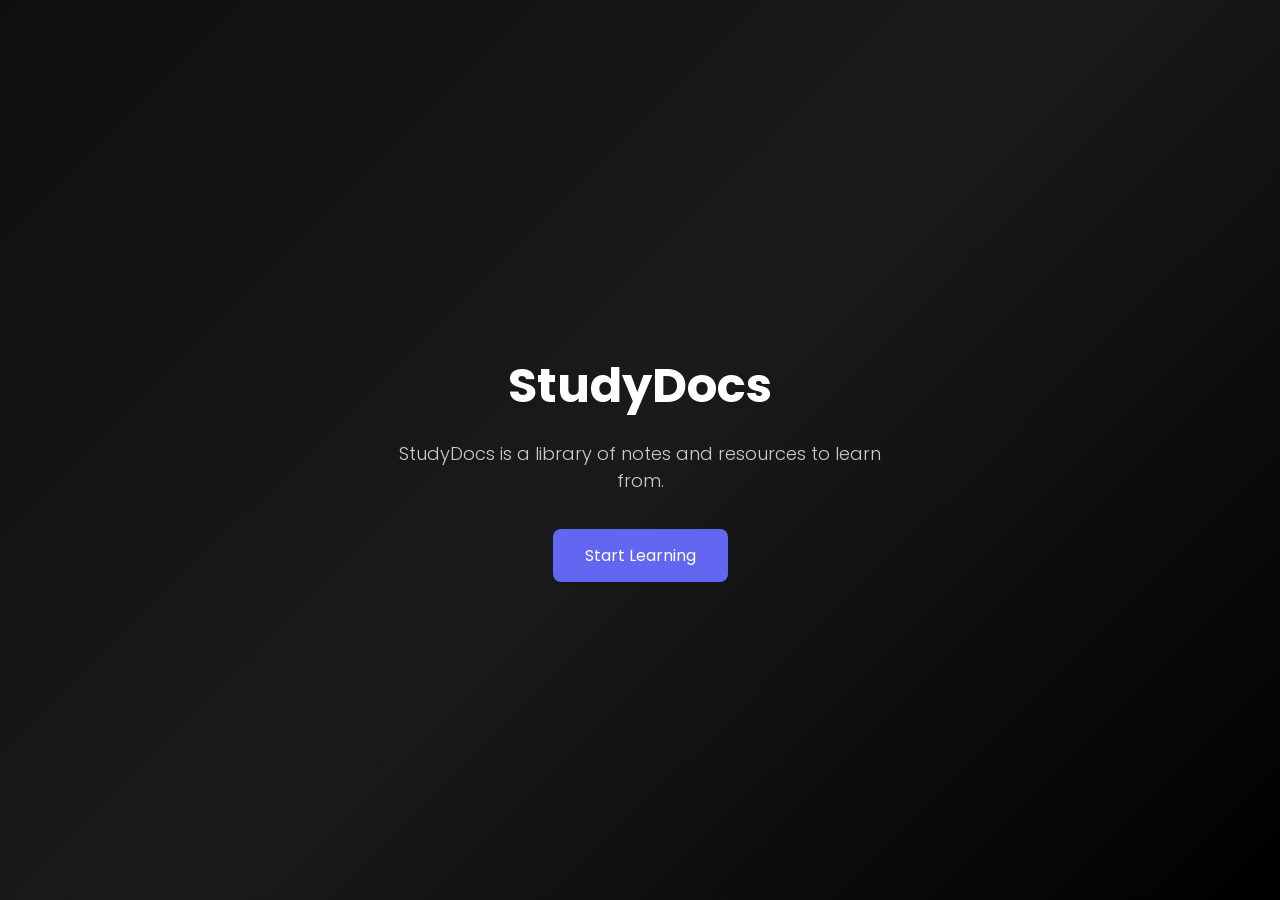
==== index.html @ 717870b4 "Add files via upload" ====
<!DOCTYPE html>
<html>

<head>
    <title>StudyDocs</title>

    <!-- Google Font -->
    <link href="https://fonts.googleapis.com/css2?family=Poppins:wght@300;500;700&display=swap" rel="stylesheet">

    <style>
        body {
            margin: 0;
            font-family: 'Poppins', sans-serif;
            height: 100vh;

            /* clean dark gradient */
            background: linear-gradient(135deg, #0f0f0f, #1a1a1a, #000);

            display: flex;
            justify-content: center;
            align-items: center;
            text-align: center;
            color: white;
        }

        .container {
            max-width: 500px;
            padding: 20px;
        }

        h1 {
            font-size: 48px;
            margin-bottom: 15px;
        }

        p {
            font-size: 18px;
            font-weight: 300;
            color: #ccc;
            margin-bottom: 35px;
        }

        button {
            font-family: 'Poppins', sans-serif;
            padding: 14px 32px;
            font-size: 16px;
            border: none;
            border-radius: 8px;
            background-color: #6366f1;
            color: white;
            cursor: pointer;
            transition: 0.2s;
        }

        button:hover {
            background-color: #4f46e5;
            transform: translateY(-2px);
        }
    </style>
</head>

<body>

    <div class="container">
        <h1>StudyDocs</h1>
        <p>StudyDocs is a library of notes and resources to learn from.</p>
        <button onclick="window.location.href='subjects.html'">Start Learning</button>
    </div>

</body>

</html>
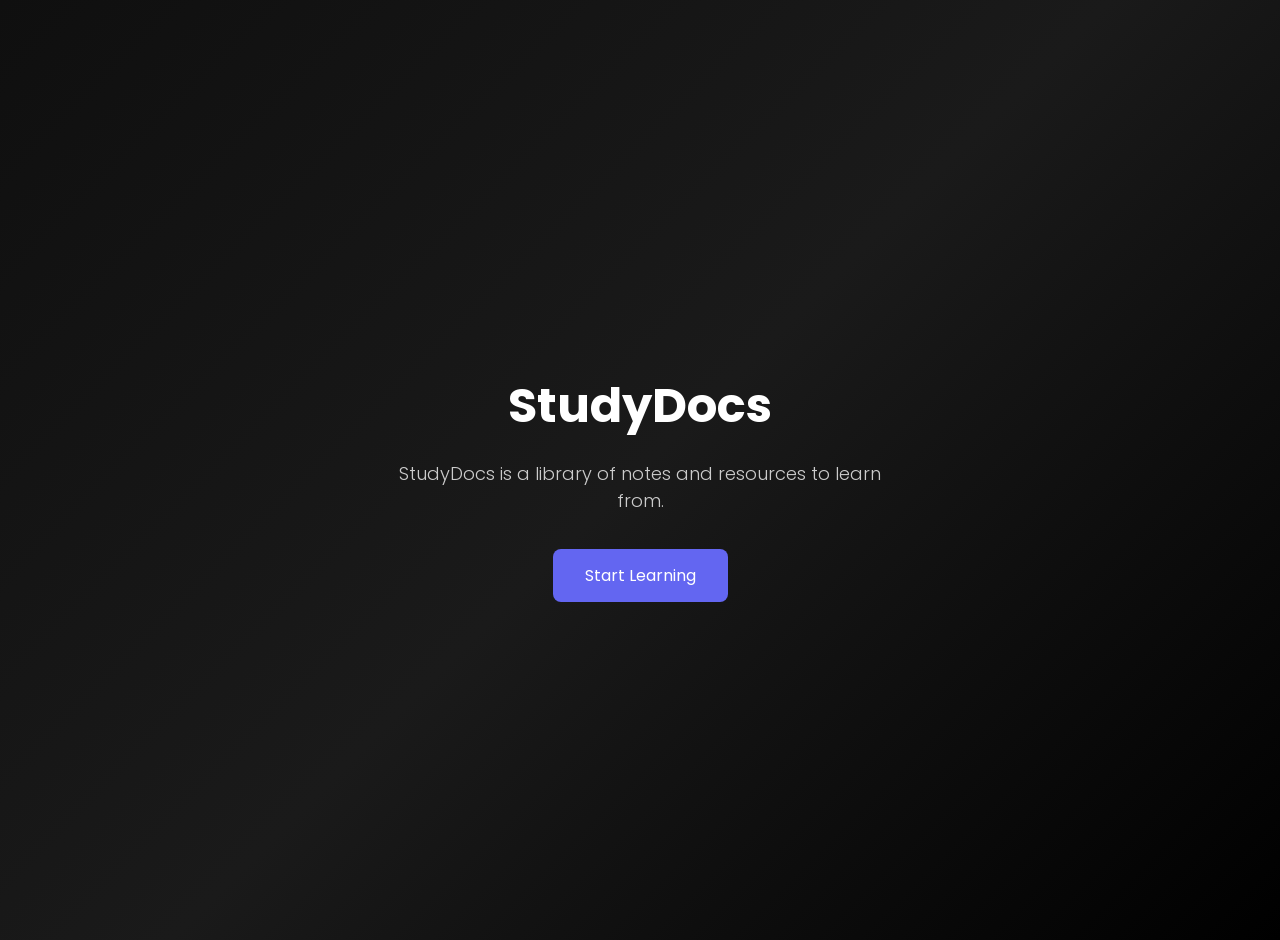
==== commit ef8e01e4: "added mobile support" ====
--- a/index.html
+++ b/index.html
@@ -3,6 +3,8 @@
 
 <head>
     <title>StudyDocs</title>
+
+    <meta name="viewport" content="width=device-width, initial-scale=1.0">
 
     <!-- Google Font -->
     <link href="https://fonts.googleapis.com/css2?family=Poppins:wght@300;500;700&display=swap" rel="stylesheet">
@@ -11,7 +13,7 @@
         body {
             margin: 0;
             font-family: 'Poppins', sans-serif;
-            height: 100vh;
+            min-height: 100vh;
 
             /* clean dark gradient */
             background: linear-gradient(135deg, #0f0f0f, #1a1a1a, #000);
@@ -21,15 +23,16 @@
             align-items: center;
             text-align: center;
             color: white;
+            padding: 20px;
         }
 
         .container {
             max-width: 500px;
-            padding: 20px;
+            width: 100%;
         }
 
         h1 {
-            font-size: 48px;
+            font-size: clamp(2.5rem, 10vw, 3rem);
             margin-bottom: 15px;
         }
 
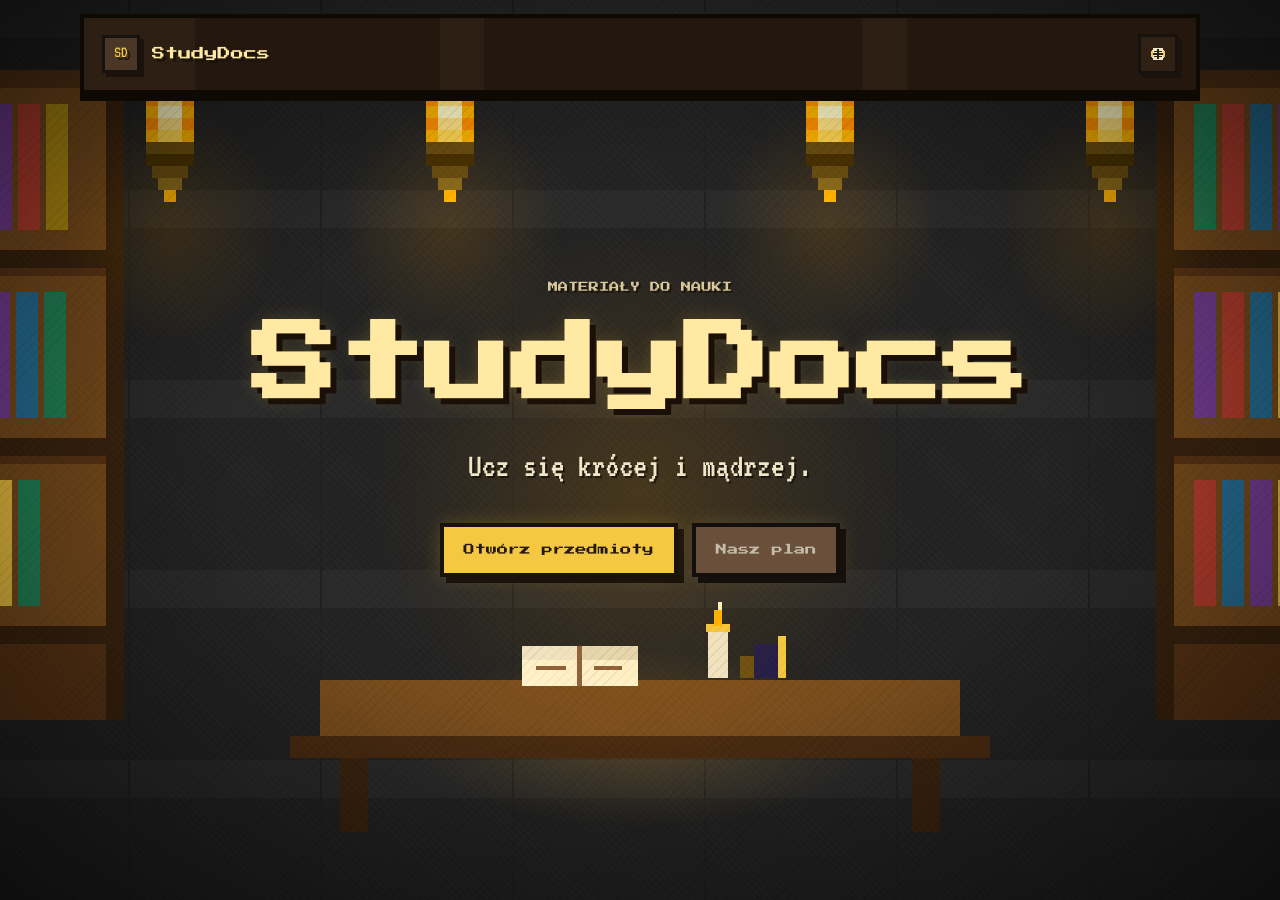
==== commit fdf6c01c: "v1 beta" ====
--- a/index.html
+++ b/index.html
@@ -1,75 +1,294 @@
 <!DOCTYPE html>
-<html>
+<html lang="pl">
 
 <head>
+    <meta charset="UTF-8">
+    <meta name="viewport" content="width=device-width, initial-scale=1.0">
     <title>StudyDocs</title>
-
-    <meta name="viewport" content="width=device-width, initial-scale=1.0">
-
-    <!-- Google Font -->
-    <link href="https://fonts.googleapis.com/css2?family=Poppins:wght@300;500;700&display=swap" rel="stylesheet">
-
-    <style>
-        body {
-            margin: 0;
-            font-family: 'Poppins', sans-serif;
-            min-height: 100vh;
-
-            /* clean dark gradient */
-            background: linear-gradient(135deg, #0f0f0f, #1a1a1a, #000);
-
-            display: flex;
-            justify-content: center;
-            align-items: center;
-            text-align: center;
-            color: white;
-            padding: 20px;
+    <link rel="stylesheet" href="styles.css">
+</head>
+
+<body class="home-page">
+    <svg class="library-scene" viewBox="0 0 1600 900" preserveAspectRatio="xMidYMid slice" aria-hidden="true">
+        <defs>
+            <radialGradient id="lanternGlow" cx="50%" cy="50%" r="50%">
+                <stop offset="0%" stop-color="rgba(255,160,0,0.15)" />
+                <stop offset="100%" stop-color="rgba(255,160,0,0)" />
+            </radialGradient>
+            <radialGradient id="candleGlow" cx="50%" cy="50%" r="50%">
+                <stop offset="0%" stop-color="rgba(255,180,50,0.2)" />
+                <stop offset="100%" stop-color="rgba(255,180,50,0)" />
+            </radialGradient>
+        </defs>
+
+        <rect width="1600" height="900" fill="#2d2d2d" />
+        <rect width="1600" height="900" fill="rgba(0,0,0,0.22)" />
+        <g opacity="0.32">
+            <rect x="0" y="0" width="1600" height="38" fill="#3a3a3a" />
+            <rect x="0" y="190" width="1600" height="38" fill="#3a3a3a" />
+            <rect x="0" y="380" width="1600" height="38" fill="#3a3a3a" />
+            <rect x="0" y="570" width="1600" height="38" fill="#3a3a3a" />
+            <rect x="0" y="760" width="1600" height="38" fill="#3a3a3a" />
+            <rect x="96" y="0" width="2" height="900" fill="#1f1f1f" />
+            <rect x="288" y="0" width="2" height="900" fill="#1f1f1f" />
+            <rect x="480" y="0" width="2" height="900" fill="#1f1f1f" />
+            <rect x="672" y="0" width="2" height="900" fill="#1f1f1f" />
+            <rect x="864" y="0" width="2" height="900" fill="#1f1f1f" />
+            <rect x="1056" y="0" width="2" height="900" fill="#1f1f1f" />
+            <rect x="1248" y="0" width="2" height="900" fill="#1f1f1f" />
+            <rect x="1440" y="0" width="2" height="900" fill="#1f1f1f" />
+        </g>
+
+        <g class="scene-shelf left-shelf">
+            <rect x="0" y="70" width="284" height="650" fill="#5c3515" />
+            <rect x="16" y="88" width="252" height="170" fill="#7a4d1d" />
+            <rect x="16" y="276" width="252" height="170" fill="#7a4d1d" />
+            <rect x="16" y="464" width="252" height="170" fill="#7a4d1d" />
+            <rect x="0" y="250" width="284" height="18" fill="#3b230e" />
+            <rect x="0" y="438" width="284" height="18" fill="#3b230e" />
+            <rect x="0" y="626" width="284" height="18" fill="#3b230e" />
+            <rect x="0" y="70" width="18" height="650" fill="#3b230e" />
+            <rect x="266" y="70" width="18" height="650" fill="#3b230e" />
+            <rect x="38" y="104" width="22" height="126" fill="#bd3f2f" />
+            <rect x="66" y="104" width="22" height="126" fill="#27729a" />
+            <rect x="94" y="104" width="22" height="126" fill="#b99212" />
+            <rect x="122" y="104" width="22" height="126" fill="#23875a" />
+            <rect x="150" y="104" width="22" height="126" fill="#7a3f9a" />
+            <rect x="178" y="104" width="22" height="126" fill="#bd3f2f" />
+            <rect x="206" y="104" width="22" height="126" fill="#b99212" />
+            <rect x="36" y="292" width="22" height="126" fill="#27729a" />
+            <rect x="64" y="292" width="22" height="126" fill="#f5c842" />
+            <rect x="92" y="292" width="22" height="126" fill="#23875a" />
+            <rect x="120" y="292" width="22" height="126" fill="#bd3f2f" />
+            <rect x="148" y="292" width="22" height="126" fill="#7a3f9a" />
+            <rect x="176" y="292" width="22" height="126" fill="#27729a" />
+            <rect x="204" y="292" width="22" height="126" fill="#23875a" />
+            <rect x="38" y="480" width="22" height="126" fill="#bd3f2f" />
+            <rect x="66" y="480" width="22" height="126" fill="#23875a" />
+            <rect x="94" y="480" width="22" height="126" fill="#7a3f9a" />
+            <rect x="122" y="480" width="22" height="126" fill="#27729a" />
+            <rect x="150" y="480" width="22" height="126" fill="#f5c842" />
+            <rect x="178" y="480" width="22" height="126" fill="#23875a" />
+        </g>
+
+        <g class="scene-shelf right-shelf">
+            <rect x="1316" y="70" width="284" height="650" fill="#5c3515" />
+            <rect x="1332" y="88" width="252" height="170" fill="#7a4d1d" />
+            <rect x="1332" y="276" width="252" height="170" fill="#7a4d1d" />
+            <rect x="1332" y="464" width="252" height="170" fill="#7a4d1d" />
+            <rect x="1316" y="250" width="284" height="18" fill="#3b230e" />
+            <rect x="1316" y="438" width="284" height="18" fill="#3b230e" />
+            <rect x="1316" y="626" width="284" height="18" fill="#3b230e" />
+            <rect x="1316" y="70" width="18" height="650" fill="#3b230e" />
+            <rect x="1582" y="70" width="18" height="650" fill="#3b230e" />
+            <rect x="1354" y="104" width="22" height="126" fill="#23875a" />
+            <rect x="1382" y="104" width="22" height="126" fill="#bd3f2f" />
+            <rect x="1410" y="104" width="22" height="126" fill="#27729a" />
+            <rect x="1438" y="104" width="22" height="126" fill="#7a3f9a" />
+            <rect x="1466" y="104" width="22" height="126" fill="#b99212" />
+            <rect x="1494" y="104" width="22" height="126" fill="#23875a" />
+            <rect x="1522" y="104" width="22" height="126" fill="#27729a" />
+            <rect x="1354" y="292" width="22" height="126" fill="#7a3f9a" />
+            <rect x="1382" y="292" width="22" height="126" fill="#bd3f2f" />
+            <rect x="1410" y="292" width="22" height="126" fill="#27729a" />
+            <rect x="1438" y="292" width="22" height="126" fill="#f5c842" />
+            <rect x="1466" y="292" width="22" height="126" fill="#23875a" />
+            <rect x="1494" y="292" width="22" height="126" fill="#b99212" />
+            <rect x="1354" y="480" width="22" height="126" fill="#bd3f2f" />
+            <rect x="1382" y="480" width="22" height="126" fill="#27729a" />
+            <rect x="1410" y="480" width="22" height="126" fill="#7a3f9a" />
+            <rect x="1438" y="480" width="22" height="126" fill="#f5c842" />
+            <rect x="1466" y="480" width="22" height="126" fill="#23875a" />
+            <rect x="1494" y="480" width="22" height="126" fill="#bd3f2f" />
+        </g>
+
+        <ellipse cx="330" cy="225" rx="110" ry="120" fill="url(#lanternGlow)" />
+        <svg x="306" y="22" width="48" height="180" viewBox="0 0 8 30" xmlns="http://www.w3.org/2000/svg" shape-rendering="crispEdges">
+            <rect x="3" y="0"  width="2" height="2" fill="#8B6A1A"/>
+            <rect x="3" y="2"  width="2" height="2" fill="#8B6A1A"/>
+            <rect x="3" y="4"  width="2" height="2" fill="#6B4E10"/>
+            <rect x="0" y="6"  width="8" height="2" fill="#4A3200"/>
+            <rect x="0" y="8"  width="8" height="2" fill="#6B4E10"/>
+            <rect x="0" y="10" width="8" height="2" fill="#FFB300"/>
+            <rect x="2" y="10" width="4" height="2" fill="#FFD54F"/>
+            <rect x="0" y="12" width="8" height="2" fill="#FF8F00"/>
+            <rect x="2" y="12" width="4" height="2" fill="#FFE082"/>
+            <rect x="0" y="14" width="8" height="2" fill="#FFB300"/>
+            <rect x="2" y="14" width="4" height="2" fill="#FFF9C4"/>
+            <rect x="0" y="16" width="8" height="2" fill="#FF8F00"/>
+            <rect x="2" y="16" width="4" height="2" fill="#FFE082"/>
+            <rect x="0" y="18" width="8" height="2" fill="#FFB300"/>
+            <rect x="2" y="18" width="4" height="2" fill="#FFD54F"/>
+            <rect x="0" y="20" width="8" height="2" fill="#6B4E10"/>
+            <rect x="0" y="22" width="8" height="2" fill="#4A3200"/>
+            <rect x="1" y="24" width="6" height="2" fill="#6B4E10"/>
+            <rect x="2" y="26" width="4" height="2" fill="#8B6A1A"/>
+            <rect x="3" y="28" width="2" height="2" fill="#FFB300"/>
+        </svg>
+        <ellipse cx="610" cy="225" rx="110" ry="120" fill="url(#lanternGlow)" />
+        <svg x="586" y="22" width="48" height="180" viewBox="0 0 8 30" xmlns="http://www.w3.org/2000/svg" shape-rendering="crispEdges">
+            <rect x="3" y="0"  width="2" height="2" fill="#8B6A1A"/>
+            <rect x="3" y="2"  width="2" height="2" fill="#8B6A1A"/>
+            <rect x="3" y="4"  width="2" height="2" fill="#6B4E10"/>
+            <rect x="0" y="6"  width="8" height="2" fill="#4A3200"/>
+            <rect x="0" y="8"  width="8" height="2" fill="#6B4E10"/>
+            <rect x="0" y="10" width="8" height="2" fill="#FFB300"/>
+            <rect x="2" y="10" width="4" height="2" fill="#FFD54F"/>
+            <rect x="0" y="12" width="8" height="2" fill="#FF8F00"/>
+            <rect x="2" y="12" width="4" height="2" fill="#FFE082"/>
+            <rect x="0" y="14" width="8" height="2" fill="#FFB300"/>
+            <rect x="2" y="14" width="4" height="2" fill="#FFF9C4"/>
+            <rect x="0" y="16" width="8" height="2" fill="#FF8F00"/>
+            <rect x="2" y="16" width="4" height="2" fill="#FFE082"/>
+            <rect x="0" y="18" width="8" height="2" fill="#FFB300"/>
+            <rect x="2" y="18" width="4" height="2" fill="#FFD54F"/>
+            <rect x="0" y="20" width="8" height="2" fill="#6B4E10"/>
+            <rect x="0" y="22" width="8" height="2" fill="#4A3200"/>
+            <rect x="1" y="24" width="6" height="2" fill="#6B4E10"/>
+            <rect x="2" y="26" width="4" height="2" fill="#8B6A1A"/>
+            <rect x="3" y="28" width="2" height="2" fill="#FFB300"/>
+        </svg>
+        <ellipse cx="990" cy="225" rx="110" ry="120" fill="url(#lanternGlow)" />
+        <svg x="966" y="22" width="48" height="180" viewBox="0 0 8 30" xmlns="http://www.w3.org/2000/svg" shape-rendering="crispEdges">
+            <rect x="3" y="0"  width="2" height="2" fill="#8B6A1A"/>
+            <rect x="3" y="2"  width="2" height="2" fill="#8B6A1A"/>
+            <rect x="3" y="4"  width="2" height="2" fill="#6B4E10"/>
+            <rect x="0" y="6"  width="8" height="2" fill="#4A3200"/>
+            <rect x="0" y="8"  width="8" height="2" fill="#6B4E10"/>
+            <rect x="0" y="10" width="8" height="2" fill="#FFB300"/>
+            <rect x="2" y="10" width="4" height="2" fill="#FFD54F"/>
+            <rect x="0" y="12" width="8" height="2" fill="#FF8F00"/>
+            <rect x="2" y="12" width="4" height="2" fill="#FFE082"/>
+            <rect x="0" y="14" width="8" height="2" fill="#FFB300"/>
+            <rect x="2" y="14" width="4" height="2" fill="#FFF9C4"/>
+            <rect x="0" y="16" width="8" height="2" fill="#FF8F00"/>
+            <rect x="2" y="16" width="4" height="2" fill="#FFE082"/>
+            <rect x="0" y="18" width="8" height="2" fill="#FFB300"/>
+            <rect x="2" y="18" width="4" height="2" fill="#FFD54F"/>
+            <rect x="0" y="20" width="8" height="2" fill="#6B4E10"/>
+            <rect x="0" y="22" width="8" height="2" fill="#4A3200"/>
+            <rect x="1" y="24" width="6" height="2" fill="#6B4E10"/>
+            <rect x="2" y="26" width="4" height="2" fill="#8B6A1A"/>
+            <rect x="3" y="28" width="2" height="2" fill="#FFB300"/>
+        </svg>
+        <ellipse cx="1270" cy="225" rx="110" ry="120" fill="url(#lanternGlow)" />
+        <svg x="1246" y="22" width="48" height="180" viewBox="0 0 8 30" xmlns="http://www.w3.org/2000/svg" shape-rendering="crispEdges">
+            <rect x="3" y="0"  width="2" height="2" fill="#8B6A1A"/>
+            <rect x="3" y="2"  width="2" height="2" fill="#8B6A1A"/>
+            <rect x="3" y="4"  width="2" height="2" fill="#6B4E10"/>
+            <rect x="0" y="6"  width="8" height="2" fill="#4A3200"/>
+            <rect x="0" y="8"  width="8" height="2" fill="#6B4E10"/>
+            <rect x="0" y="10" width="8" height="2" fill="#FFB300"/>
+            <rect x="2" y="10" width="4" height="2" fill="#FFD54F"/>
+            <rect x="0" y="12" width="8" height="2" fill="#FF8F00"/>
+            <rect x="2" y="12" width="4" height="2" fill="#FFE082"/>
+            <rect x="0" y="14" width="8" height="2" fill="#FFB300"/>
+            <rect x="2" y="14" width="4" height="2" fill="#FFF9C4"/>
+            <rect x="0" y="16" width="8" height="2" fill="#FF8F00"/>
+            <rect x="2" y="16" width="4" height="2" fill="#FFE082"/>
+            <rect x="0" y="18" width="8" height="2" fill="#FFB300"/>
+            <rect x="2" y="18" width="4" height="2" fill="#FFD54F"/>
+            <rect x="0" y="20" width="8" height="2" fill="#6B4E10"/>
+            <rect x="0" y="22" width="8" height="2" fill="#4A3200"/>
+            <rect x="1" y="24" width="6" height="2" fill="#6B4E10"/>
+            <rect x="2" y="26" width="4" height="2" fill="#8B6A1A"/>
+            <rect x="3" y="28" width="2" height="2" fill="#FFB300"/>
+        </svg>
+
+        <g class="scene-desk">
+            <ellipse cx="800" cy="738" rx="230" ry="90" fill="url(#candleGlow)" />
+            <rect x="480" y="680" width="640" height="56" fill="#7a4d1d" />
+            <rect x="450" y="736" width="700" height="22" fill="#4a2b10" />
+            <rect x="500" y="758" width="28" height="74" fill="#3b230e" />
+            <rect x="1072" y="758" width="28" height="74" fill="#3b230e" />
+            <rect x="682" y="646" width="58" height="14" fill="#f0e6c8" />
+            <rect x="740" y="646" width="58" height="14" fill="#e5d9b7" />
+            <rect x="682" y="660" width="116" height="26" fill="#fff3cf" />
+            <rect x="737" y="646" width="5" height="40" fill="#8b5e3c" />
+            <rect x="696" y="666" width="30" height="4" fill="#8b5e3c" />
+            <rect x="754" y="666" width="28" height="4" fill="#8b5e3c" />
+            <rect x="868" y="630" width="20" height="48" fill="#f0e6c8" />
+            <rect x="866" y="624" width="24" height="8" fill="#f5c842" />
+            <rect x="874" y="610" width="8" height="16" fill="#ffb300" />
+            <rect x="878" y="602" width="4" height="8" fill="#fff9c4" />
+            <rect x="914" y="644" width="24" height="34" fill="#201b48" />
+            <rect x="938" y="636" width="8" height="42" fill="#f5c842" />
+            <rect x="900" y="656" width="14" height="22" fill="#6b4e10" />
+        </g>
+    </svg>
+
+    <header class="shell topbar">
+        <a class="brand" href="index.html" aria-label="StudyDocs">
+            <span class="brand-mark">SD</span>
+            <span>StudyDocs</span>
+        </a>
+
+        <button class="language-toggle" type="button" title="EN / PL" aria-label="Switch language">
+            <svg width="16" height="16" viewBox="0 0 16 16" aria-hidden="true">
+                <rect x="3" y="2" width="10" height="2" fill="#f0e6c8" />
+                <rect x="2" y="4" width="12" height="8" fill="#f0e6c8" />
+                <rect x="3" y="12" width="10" height="2" fill="#f0e6c8" />
+                <rect x="4" y="5" width="8" height="1" fill="#2a1f14" />
+                <rect x="4" y="10" width="8" height="1" fill="#2a1f14" />
+                <rect x="7" y="3" width="2" height="10" fill="#2a1f14" />
+                <rect x="2" y="7" width="12" height="2" fill="#2a1f14" />
+                <rect x="1" y="5" width="2" height="6" fill="#f5c842" />
+                <rect x="13" y="5" width="2" height="6" fill="#f5c842" />
+            </svg>
+        </button>
+    </header>
+
+    <main class="shell home">
+        <section class="home-copy">
+            <p class="eyebrow" data-i18n="eyebrow">Materiały do nauki</p>
+            <h1>StudyDocs</h1>
+            <p class="lede" data-i18n="lede">Ucz się krócej i mądrzej.</p>
+            <div class="actions">
+                <a class="button" href="/subjects.html" data-i18n="openSubjects">Otwórz przedmioty</a>
+                <span class="button secondary plan-button" role="button" aria-disabled="true" data-i18n="plan">Nasz plan</span>
+            </div>
+        </section>
+    </main>
+
+    <script>
+        const messages = {
+            pl: {
+                eyebrow: "Materiały do nauki",
+                lede: "Ucz się krócej i mądrzej.",
+                openSubjects: "Otwórz przedmioty",
+                plan: "Nasz plan",
+                label: "Switch to English"
+            },
+            en: {
+                eyebrow: "Study materials",
+                lede: "Study shorter and smarter.",
+                openSubjects: "Open subjects",
+                plan: "Our plan",
+                label: "Przełącz na polski"
+            }
+        };
+
+        const languageToggle = document.querySelector(".language-toggle");
+        const languageKey = "sd-lang";
+
+        function applyLanguage(language) {
+            const selected = messages[language] ? language : "pl";
+            document.documentElement.lang = selected;
+            document.querySelectorAll("[data-i18n]").forEach((element) => {
+                element.textContent = messages[selected][element.dataset.i18n];
+            });
+            languageToggle.setAttribute("aria-label", messages[selected].label);
+            localStorage.setItem(languageKey, selected);
+            localStorage.setItem("studydocs-language", selected);
         }
 
-        .container {
-            max-width: 500px;
-            width: 100%;
-        }
-
-        h1 {
-            font-size: clamp(2.5rem, 10vw, 3rem);
-            margin-bottom: 15px;
-        }
-
-        p {
-            font-size: 18px;
-            font-weight: 300;
-            color: #ccc;
-            margin-bottom: 35px;
-        }
-
-        button {
-            font-family: 'Poppins', sans-serif;
-            padding: 14px 32px;
-            font-size: 16px;
-            border: none;
-            border-radius: 8px;
-            background-color: #6366f1;
-            color: white;
-            cursor: pointer;
-            transition: 0.2s;
-        }
-
-        button:hover {
-            background-color: #4f46e5;
-            transform: translateY(-2px);
-        }
-    </style>
-</head>
-
-<body>
-
-    <div class="container">
-        <h1>StudyDocs</h1>
-        <p>StudyDocs is a library of notes and resources to learn from.</p>
-        <button onclick="window.location.href='subjects.html'">Start Learning</button>
-    </div>
-
+        const savedLanguage = localStorage.getItem(languageKey) || localStorage.getItem("studydocs-language") || "pl";
+        applyLanguage(savedLanguage);
+
+        languageToggle.addEventListener("click", () => {
+            applyLanguage(document.documentElement.lang === "pl" ? "en" : "pl");
+        });
+    </script>
 </body>
 
-</html>+</html>
--- a/styles.css
+++ b/styles.css
@@ -0,0 +1,1626 @@
+@import url("https://fonts.googleapis.com/css2?family=Press+Start+2P&family=VT323&display=swap");
+
+:root {
+    --stone: #2d2d2d;
+    --stone-dark: #202020;
+    --stone-light: #3a3a3a;
+    --parchment: #f0e6c8;
+    --parchment-deep: #d8c99d;
+    --gold: #f5c842;
+    --gold-soft: #ffe9a3;
+    --wood: #8b5e3c;
+    --wood-dark: #4a3728;
+    --wood-deep: #2b1b10;
+    --shelf: #6f471c;
+    --book-red: #bd3f2f;
+    --book-blue: #27729a;
+    --book-green: #23875a;
+    --book-purple: #7a3f9a;
+    --book-gold: #b99212;
+    --ink-shadow: #1b130b;
+    --pixel-line: #17120d;
+    --stone-line: #4d4a45;
+}
+
+* {
+    box-sizing: border-box;
+}
+
+html {
+    scroll-behavior: smooth;
+    background: var(--stone-dark);
+}
+
+body {
+    margin: 0;
+    min-height: 100vh;
+    overflow-x: hidden;
+    background:
+        radial-gradient(circle at 52% 20%, rgba(245, 160, 42, 0.12), transparent 28%),
+        radial-gradient(ellipse at center, transparent 50%, rgba(0, 0, 0, 0.52) 100%),
+        repeating-linear-gradient(45deg, rgba(240, 230, 200, 0.02) 0 1px, transparent 1px 5px),
+        linear-gradient(0deg, rgba(0, 0, 0, 0.22), rgba(0, 0, 0, 0.22)),
+        repeating-linear-gradient(0deg, #2a1f14 0 64px, #1e1208 64px 76px, #2d2d2d 76px 142px, #22201e 142px 154px);
+    background-size: auto, auto, auto, auto, 100% 154px;
+    color: var(--parchment);
+    font-family: "VT323", monospace;
+    font-size: 22px;
+    image-rendering: pixelated;
+    text-rendering: geometricPrecision;
+}
+
+body:not(.home-page)::before,
+body:not(.home-page)::after {
+    content: "";
+    position: fixed;
+    top: 0;
+    bottom: 0;
+    width: clamp(92px, 11vw, 160px);
+    z-index: -1;
+    background:
+        linear-gradient(90deg, rgba(0, 0, 0, 0.32), transparent 12%, transparent 88%, rgba(0, 0, 0, 0.42)),
+        linear-gradient(0deg, #3b230e 0 14px, transparent 14px 116px, #3b230e 116px 132px, transparent 132px 232px, #3b230e 232px 248px, transparent 248px),
+        repeating-linear-gradient(90deg, #4f3013 0 14px, #bd3f2f 14px 25px, #27729a 25px 36px, #b99212 36px 48px, #23875a 48px 59px, #7a3f9a 59px 70px, #2b1b10 70px 92px),
+        #5c3515;
+    background-size: auto, 100% 248px, 128px 116px, auto;
+    opacity: 0.82;
+    pointer-events: none;
+}
+
+body:not(.home-page)::before {
+    left: 0;
+}
+
+body:not(.home-page)::after {
+    right: 0;
+    transform: scaleX(-1);
+}
+
+body:not(.home-page) {
+    background-color: #1e1208;
+}
+
+.home-page {
+    position: relative;
+    isolation: isolate;
+    height: 100vh;
+    min-height: 100vh;
+    overflow: hidden;
+    background: #1e1208;
+}
+
+.home-page::before {
+    content: "";
+    position: fixed;
+    inset: 0;
+    z-index: -2;
+    height: auto;
+    background:
+        repeating-linear-gradient(45deg, rgba(240, 230, 200, 0.026) 0 1px, transparent 1px 5px),
+        repeating-linear-gradient(-45deg, rgba(0, 0, 0, 0.08) 0 1px, transparent 1px 7px);
+    opacity: 0.8;
+    pointer-events: none;
+}
+
+.home-page::after {
+    content: "";
+    position: fixed;
+    inset: 0;
+    z-index: -1;
+    background:
+        radial-gradient(circle at 50% 55%, rgba(255, 160, 0, 0.16), transparent 33%),
+        radial-gradient(ellipse at center, transparent 44%, rgba(0, 0, 0, 0.62) 100%);
+    pointer-events: none;
+}
+
+.library-scene {
+    position: fixed;
+    inset: 0;
+    z-index: -3;
+    width: 100vw;
+    height: 100vh;
+    display: block;
+    image-rendering: pixelated;
+    shape-rendering: crispEdges;
+    pointer-events: none;
+}
+
+.subjects-body {
+    position: relative;
+    isolation: isolate;
+    height: 100vh;
+    min-height: 100vh;
+    overflow: hidden;
+    background: #1e1208;
+}
+
+.subjects-body::before,
+.subjects-body::after {
+    display: none;
+}
+
+.subjects-scene {
+    position: fixed;
+    inset: 0;
+    z-index: -3;
+    display: block;
+    width: 100vw;
+    height: 100vh;
+    image-rendering: pixelated;
+    shape-rendering: crispEdges;
+    pointer-events: none;
+}
+
+a {
+    color: inherit;
+}
+
+button,
+a {
+    -webkit-tap-highlight-color: transparent;
+}
+
+button:focus-visible,
+a:focus-visible {
+    outline: 3px solid var(--gold);
+    outline-offset: 4px;
+}
+
+h1,
+h2,
+h3,
+p {
+    margin-top: 0;
+}
+
+.shell {
+    width: min(1120px, calc(100% - 40px));
+    margin: 0 auto;
+}
+
+.topbar {
+    position: relative;
+    display: flex;
+    align-items: center;
+    justify-content: space-between;
+    gap: 20px;
+    min-height: 78px;
+    margin-top: 14px;
+    padding: 16px 18px;
+    border: 4px solid var(--pixel-line);
+    background:
+        linear-gradient(90deg, rgba(255, 233, 163, 0.04) 0 10%, transparent 10% 32%, rgba(255, 233, 163, 0.035) 32% 36%, transparent 36% 70%, rgba(255, 233, 163, 0.035) 70% 74%, transparent 74%),
+        #24170d;
+    box-shadow: 0 6px 0 #0f0904;
+}
+
+.topbar::before,
+.topbar::after {
+    content: "";
+    position: absolute;
+    top: 18px;
+    width: 10px;
+    height: 18px;
+    background: var(--gold-soft);
+    display: none;
+}
+
+.topbar::before {
+    left: 34%;
+}
+
+.topbar::after {
+    right: 34%;
+}
+
+.brand {
+    display: inline-flex;
+    align-items: center;
+    gap: 12px;
+    color: var(--gold-soft);
+    font-family: "Press Start 2P", monospace;
+    font-size: 0.82rem;
+    line-height: 1.4;
+    text-decoration: none;
+    text-shadow: 3px 3px 0 var(--ink-shadow);
+}
+
+.brand-mark {
+    display: inline-grid;
+    width: 38px;
+    height: 38px;
+    place-items: center;
+    border: 3px solid var(--pixel-line);
+    background: var(--wood-dark);
+    color: var(--gold);
+    font-family: "VT323", monospace;
+    font-size: 1.05rem;
+    box-shadow: 4px 4px 0 var(--ink-shadow);
+}
+
+.nav-link,
+.back-link {
+    color: var(--parchment-deep);
+    font-family: "Press Start 2P", monospace;
+    font-size: 0.66rem;
+    line-height: 1.5;
+    text-decoration: none;
+    text-shadow: 2px 2px 0 var(--ink-shadow);
+}
+
+.nav-link:hover,
+.back-link:hover {
+    color: var(--gold);
+}
+
+.home-page .topbar {
+    position: absolute;
+    top: 14px;
+    left: 50%;
+    z-index: 3;
+    width: min(1120px, calc(100% - 40px));
+    margin-top: 0;
+    transform: translateX(-50%);
+    background:
+        linear-gradient(90deg, rgba(255, 233, 163, 0.04) 0 10%, transparent 10% 32%, rgba(255, 233, 163, 0.035) 32% 36%, transparent 36% 70%, rgba(255, 233, 163, 0.035) 70% 74%, transparent 74%),
+        #24170d;
+    border-color: #0f0904;
+    box-shadow: 0 7px 0 #0f0904;
+}
+
+.subjects-body .topbar {
+    position: absolute;
+    top: 14px;
+    left: 50%;
+    z-index: 3;
+    width: min(1120px, calc(100% - 40px));
+    margin-top: 0;
+    transform: translateX(-50%);
+}
+
+.home-page .topbar::before,
+.home-page .topbar::after {
+    display: none;
+}
+
+.language-toggle svg {
+    display: block;
+    width: 16px;
+    height: 16px;
+    shape-rendering: crispEdges;
+}
+
+.language-toggle {
+    position: relative;
+    display: inline-grid;
+    width: 40px;
+    height: 40px;
+    place-items: center;
+    border: 3px solid var(--pixel-line);
+    background: #2f2116;
+    color: var(--parchment);
+    cursor: pointer;
+    box-shadow: 4px 4px 0 var(--ink-shadow);
+    transition: transform 90ms steps(1), box-shadow 90ms steps(1), background 90ms steps(1);
+}
+
+.language-toggle:hover {
+    transform: translate(2px, 2px);
+    background: #3a2819;
+    box-shadow: 2px 2px 0 var(--ink-shadow);
+}
+
+.language-toggle::after {
+    content: "EN / PL";
+    position: absolute;
+    right: 0;
+    top: calc(100% + 12px);
+    width: max-content;
+    padding: 7px 8px;
+    border: 3px solid var(--pixel-line);
+    background: #2f2116;
+    color: var(--gold-soft);
+    font-family: "Press Start 2P", monospace;
+    font-size: 0.52rem;
+    line-height: 1.4;
+    box-shadow: 3px 3px 0 var(--ink-shadow);
+    opacity: 0;
+    transform: translateY(-4px);
+    pointer-events: none;
+}
+
+.language-toggle:hover::after,
+.language-toggle:focus-visible::after {
+    opacity: 1;
+    transform: translateY(0);
+}
+
+.home {
+    display: grid;
+    grid-template-columns: minmax(0, 0.95fr) minmax(320px, 1.05fr);
+    align-items: center;
+    gap: 56px;
+    min-height: calc(100vh - 106px);
+    padding: 48px 0 76px;
+}
+
+.home-page .home {
+    grid-template-columns: 1fr;
+    place-items: center;
+    height: 100vh;
+    min-height: 100vh;
+    padding: 108px 0 152px;
+    text-align: center;
+}
+
+.home-copy {
+    max-width: 670px;
+}
+
+.home-page .home-copy {
+    max-width: 860px;
+}
+
+.eyebrow {
+    margin: 0 0 18px;
+    color: var(--parchment-deep);
+    font-family: "Press Start 2P", monospace;
+    font-size: 0.64rem;
+    line-height: 1.7;
+    text-transform: uppercase;
+    text-shadow: 2px 2px 0 var(--ink-shadow);
+}
+
+.home h1,
+.page-head h1,
+.content h2 {
+    color: var(--gold-soft);
+    font-family: "Press Start 2P", monospace;
+    letter-spacing: 0;
+    text-shadow: 5px 5px 0 var(--ink-shadow);
+}
+
+.home h1 {
+    margin-bottom: 20px;
+    font-size: clamp(1.8rem, 4vw, 3.1rem);
+    line-height: 1.22;
+    white-space: nowrap;
+}
+
+.home-page .home h1 {
+    margin-bottom: 28px;
+    color: var(--gold-soft);
+    font-size: clamp(2.7rem, 8vw, 5.4rem);
+    text-shadow: 6px 6px 0 #1b1008, 0 0 18px rgba(245, 200, 66, 0.18);
+}
+
+.lede {
+    max-width: 600px;
+    margin-bottom: 34px;
+    color: var(--parchment);
+    font-size: clamp(1.45rem, 2.4vw, 1.8rem);
+    line-height: 1.25;
+    text-shadow: 2px 2px 0 rgba(0, 0, 0, 0.5);
+}
+
+.home-page .lede {
+    max-width: none;
+    margin-bottom: 38px;
+    color: #f0e6c8;
+    font-size: clamp(1.65rem, 3vw, 2.15rem);
+    line-height: 1.1;
+}
+
+.actions {
+    display: flex;
+    flex-wrap: wrap;
+    gap: 14px;
+}
+
+.home-page .actions {
+    justify-content: center;
+}
+
+.button {
+    display: inline-flex;
+    min-height: 54px;
+    align-items: center;
+    justify-content: center;
+    padding: 0 20px;
+    border: 4px solid var(--pixel-line);
+    background: var(--gold);
+    color: #25190e;
+    font-family: "Press Start 2P", monospace;
+    font-size: 0.7rem;
+    line-height: 1.5;
+    text-decoration: none;
+    box-shadow: 6px 6px 0 var(--ink-shadow);
+    transition: transform 90ms steps(1), box-shadow 90ms steps(1), background 90ms steps(1);
+}
+
+.home-page .button {
+    box-shadow: 6px 6px 0 var(--ink-shadow), 0 0 18px rgba(245, 200, 66, 0.22);
+}
+
+.button:hover {
+    transform: translate(2px, 2px);
+    background: var(--gold-soft);
+    box-shadow: 4px 4px 0 var(--ink-shadow);
+}
+
+.button.secondary {
+    background: var(--wood);
+    color: var(--parchment);
+}
+
+.button.secondary:hover {
+    background: #a06b3a;
+}
+
+.plan-button,
+.plan-button:hover {
+    transform: none;
+    background: #3b2819;
+    color: #b9aa83;
+    cursor: default;
+    box-shadow: 6px 6px 0 var(--ink-shadow);
+    filter: saturate(0.75) brightness(0.82);
+}
+
+.subject-tile,
+.lesson,
+.loading,
+.error {
+    border: 4px solid var(--pixel-line);
+    background:
+        repeating-linear-gradient(0deg, rgba(255, 255, 255, 0.035) 0 2px, transparent 2px 18px),
+        repeating-linear-gradient(90deg, rgba(0, 0, 0, 0.14) 0 4px, transparent 4px 96px),
+        var(--wood-dark);
+    box-shadow: 7px 7px 0 var(--ink-shadow);
+}
+
+.page-head::after {
+    content: "";
+    display: block;
+    width: 54px;
+    height: 18px;
+    background:
+        linear-gradient(90deg, var(--book-red) 0 10px, var(--book-blue) 10px 20px, var(--book-gold) 20px 30px, var(--book-green) 30px 40px, var(--book-purple) 40px 54px);
+    box-shadow: 0 4px 0 var(--ink-shadow);
+}
+
+.subjects-page {
+    padding: 28px 0 78px;
+}
+
+.subjects-body .subjects-page {
+    display: grid;
+    grid-template-rows: auto minmax(0, 1fr);
+    align-content: center;
+    height: 100vh;
+    padding: clamp(108px, 15vh, 138px) 0 clamp(28px, 6vh, 56px);
+}
+
+.page-head {
+    position: relative;
+    display: grid;
+    grid-template-columns: minmax(0, 1fr) auto;
+    align-items: end;
+    gap: 22px;
+    margin: 54px 0 30px;
+    padding-bottom: 24px;
+    border-bottom: 5px solid var(--shelf);
+    box-shadow: 0 5px 0 var(--wood-deep);
+}
+
+.subjects-body .page-head {
+    margin: 0 0 clamp(18px, 3vh, 30px);
+    padding-bottom: clamp(12px, 2vh, 20px);
+}
+
+.subjects-body .page-head::after {
+    display: none;
+}
+
+.page-head h1 {
+    margin-bottom: 14px;
+    font-size: clamp(1.8rem, 5vw, 3.5rem);
+    line-height: 1.25;
+}
+
+.subjects-body .page-head h1 {
+    font-size: clamp(2rem, 5vw, 4rem);
+}
+
+.subjects-body .page-head .eyebrow {
+    margin-bottom: 12px;
+    font-size: clamp(0.5rem, 1vw, 0.64rem);
+}
+
+.page-head p {
+    max-width: 680px;
+    margin-bottom: 0;
+    color: var(--parchment);
+    font-size: 1.45rem;
+    line-height: 1.2;
+}
+
+.subjects-body .page-head p:not(.eyebrow) {
+    max-width: 720px;
+    font-size: clamp(1.15rem, 2vw, 1.45rem);
+}
+
+.subject-grid {
+    display: grid;
+    grid-template-columns: repeat(3, minmax(0, 1fr));
+    gap: 18px;
+}
+
+.subjects-body .subject-grid {
+    grid-template-columns: repeat(3, minmax(0, 1fr));
+    align-items: stretch;
+    gap: clamp(14px, 2vw, 22px);
+    min-height: 0;
+}
+
+.subject-tile {
+    position: relative;
+    min-height: 250px;
+    padding: 22px;
+    color: var(--parchment);
+    text-decoration: none;
+    transition: transform 90ms steps(1), box-shadow 90ms steps(1), filter 90ms steps(1);
+}
+
+.subjects-body .subject-tile {
+    isolation: isolate;
+    display: flex;
+    min-height: clamp(250px, 34vh, 330px);
+    flex-direction: column;
+    justify-content: flex-end;
+    overflow: hidden;
+    padding: clamp(18px, 2vw, 26px);
+}
+
+.subjects-body .subject-tile::before {
+    content: "";
+    position: absolute;
+    inset: 0;
+    z-index: -2;
+    background:
+        linear-gradient(0deg, rgba(0, 0, 0, 0.26), rgba(0, 0, 0, 0.06)),
+        linear-gradient(0deg, #3b230e 0 12px, transparent 12px 88px, #3b230e 88px 102px, transparent 102px 178px, #3b230e 178px 192px, transparent 192px),
+        repeating-linear-gradient(90deg, #4a2b10 0 18px, var(--subject-book) 18px 32px, var(--subject-book-bright) 32px 44px, #7a4d1d 44px 70px);
+    background-size: auto, 100% 192px, 96px 88px;
+    opacity: 0.8;
+}
+
+.subjects-body .subject-tile::after {
+    content: "";
+    position: absolute;
+    inset: 0;
+    z-index: -1;
+    background: linear-gradient(to top, rgba(17, 10, 4, 0.9), rgba(17, 10, 4, 0.22) 58%, rgba(17, 10, 4, 0.05));
+}
+
+.subject-polish {
+    --subject-book: #C0392B;
+    --subject-book-bright: #e75c4e;
+}
+
+.subject-english {
+    --subject-book: #2980B9;
+    --subject-book-bright: #6fb3dc;
+}
+
+.subject-math {
+    --subject-book: #27AE60;
+    --subject-book-bright: #72d99d;
+}
+
+.subject-tile:hover {
+    transform: translate(2px, 2px);
+    box-shadow: 5px 5px 0 var(--ink-shadow);
+    filter: brightness(1.08);
+}
+
+.tile-label {
+    display: inline-flex;
+    margin-bottom: 72px;
+    padding: 7px 9px;
+    border: 3px solid var(--pixel-line);
+    background: #2f2116;
+    color: var(--parchment-deep);
+    font-family: "Press Start 2P", monospace;
+    font-size: 0.55rem;
+    line-height: 1.5;
+    box-shadow: 3px 3px 0 var(--ink-shadow);
+}
+
+.subjects-body .tile-label {
+    display: none;
+}
+
+.book-icon {
+    display: inline-grid;
+    width: 34px;
+    height: 34px;
+    place-items: center;
+    margin-bottom: auto;
+    border: 3px solid var(--pixel-line);
+    background: #2f2116;
+    box-shadow: 3px 3px 0 var(--ink-shadow);
+}
+
+.book-icon svg {
+    display: block;
+    width: 16px;
+    height: 16px;
+    shape-rendering: crispEdges;
+}
+
+.subject-tile h2 {
+    margin-bottom: 12px;
+    color: var(--gold);
+    font-family: "Press Start 2P", monospace;
+    font-size: 1rem;
+    line-height: 1.5;
+    text-shadow: 3px 3px 0 var(--ink-shadow);
+}
+
+.subject-tile p {
+    margin-bottom: 0;
+    color: var(--parchment);
+    font-size: 1.35rem;
+    line-height: 1.12;
+}
+
+.study-layout {
+    display: grid;
+    grid-template-columns: 292px minmax(0, 1fr);
+    min-height: 100vh;
+    max-width: 100vw;
+}
+
+.sidebar {
+    position: sticky;
+    top: 0;
+    height: 100vh;
+    padding: 22px 16px;
+    overflow-y: auto;
+    border-right: 5px solid var(--wood-deep);
+    background:
+        linear-gradient(0deg, rgba(0, 0, 0, 0.36), rgba(0, 0, 0, 0.22)),
+        repeating-linear-gradient(90deg, var(--shelf) 0 12px, var(--book-red) 12px 24px, var(--book-blue) 24px 36px, var(--book-gold) 36px 48px, var(--book-green) 48px 60px, var(--wood-dark) 60px 88px),
+        var(--wood-dark);
+    background-size: auto, 168px 62px, auto;
+}
+
+.sidebar-head {
+    display: grid;
+    gap: 18px;
+    margin-bottom: 22px;
+    padding: 14px 10px 18px;
+    border: 4px solid var(--pixel-line);
+    background: rgba(43, 27, 16, 0.94);
+    box-shadow: 5px 5px 0 var(--ink-shadow);
+}
+
+.subject-title {
+    margin-bottom: 0;
+    color: var(--gold-soft);
+    font-family: "Press Start 2P", monospace;
+    font-size: 1rem;
+    line-height: 1.6;
+    text-shadow: 3px 3px 0 var(--ink-shadow);
+}
+
+.menu {
+    display: grid;
+    gap: 10px;
+}
+
+.menu button {
+    width: 100%;
+    min-height: 46px;
+    padding: 10px 12px;
+    border: 3px solid var(--pixel-line);
+    background: rgba(47, 33, 22, 0.94);
+    color: var(--parchment);
+    font: inherit;
+    font-family: "Press Start 2P", monospace;
+    font-size: 0.58rem;
+    line-height: 1.55;
+    text-align: left;
+    cursor: pointer;
+    box-shadow: 4px 4px 0 var(--ink-shadow);
+    transition: transform 90ms steps(1), box-shadow 90ms steps(1), background 90ms steps(1);
+}
+
+.menu button:hover {
+    transform: translate(2px, 2px);
+    background: #5a3c22;
+    color: var(--gold-soft);
+    box-shadow: 2px 2px 0 var(--ink-shadow);
+}
+
+.menu button.active {
+    background: var(--gold);
+    color: #25190e;
+}
+
+.main {
+    min-width: 0;
+    padding: 56px clamp(24px, 6vw, 72px);
+}
+
+.content {
+    width: min(920px, 100%);
+    min-width: 0;
+}
+
+.content h2 {
+    margin-bottom: 18px;
+    font-size: clamp(1.65rem, 4vw, 3rem);
+    line-height: 1.35;
+    overflow-wrap: anywhere;
+}
+
+.intro {
+    max-width: 800px;
+    margin-bottom: 30px;
+    color: var(--parchment);
+    font-size: 1.45rem;
+    line-height: 1.18;
+    overflow-wrap: anywhere;
+}
+
+.lesson {
+    margin-top: 18px;
+    padding: 24px;
+    overflow-wrap: anywhere;
+}
+
+.lesson h3 {
+    margin-bottom: 12px;
+    color: var(--gold-soft);
+    font-family: "Press Start 2P", monospace;
+    font-size: 0.86rem;
+    line-height: 1.7;
+    text-shadow: 3px 3px 0 var(--ink-shadow);
+    overflow-wrap: anywhere;
+}
+
+.lesson p,
+.lesson li {
+    color: var(--parchment);
+    font-size: 1.28rem;
+    line-height: 1.2;
+    overflow-wrap: anywhere;
+}
+
+.lesson ul {
+    margin: 16px 0 0;
+    padding-left: 24px;
+}
+
+.lesson li + li {
+    margin-top: 8px;
+}
+
+.lesson li::marker {
+    color: var(--gold);
+}
+
+.tag {
+    display: inline-flex;
+    margin-bottom: 14px;
+    padding: 6px 8px;
+    border: 3px solid var(--pixel-line);
+    background: #2f2116;
+    color: var(--parchment-deep);
+    font-family: "Press Start 2P", monospace;
+    font-size: 0.55rem;
+    line-height: 1.5;
+    box-shadow: 3px 3px 0 var(--ink-shadow);
+}
+
+.example {
+    position: relative;
+    margin-top: 20px;
+    padding: 18px 18px 18px 52px;
+    overflow-wrap: anywhere;
+    border: 3px solid var(--pixel-line);
+    background: #2f2116;
+    color: var(--gold-soft);
+    font-size: 1.25rem;
+    line-height: 1.18;
+    box-shadow: inset 0 -5px 0 rgba(0, 0, 0, 0.22);
+    overflow-wrap: anywhere;
+}
+
+.example::before {
+    content: "";
+    position: absolute;
+    left: 16px;
+    top: 18px;
+    width: 14px;
+    height: 24px;
+    background: #f0e6c8;
+    box-shadow:
+        5px 0 0 #f0e6c8,
+        10px 0 0 #d6caa6,
+        0 -7px 0 #f5c842,
+        5px -7px 0 #f5c842,
+        10px -7px 0 #b99212,
+        5px 24px 0 #5a3c22;
+}
+
+.loading,
+.error {
+    padding: 22px;
+    color: var(--parchment);
+    font-size: 1.35rem;
+}
+
+@media (max-width: 880px) {
+    body::before {
+        opacity: 0.12;
+    }
+
+    .topbar::before,
+    .topbar::after {
+        display: none;
+    }
+
+    .home {
+        grid-template-columns: 1fr;
+        min-height: auto;
+        padding-top: 34px;
+    }
+
+    .page-head {
+        grid-template-columns: 1fr;
+        align-items: start;
+    }
+
+    .subject-grid {
+        grid-template-columns: 1fr;
+    }
+
+    .subject-tile {
+        min-height: 200px;
+    }
+
+    .subjects-body .subjects-page {
+        padding: 106px 0 24px;
+    }
+
+    .subjects-body .page-head {
+        margin-bottom: 12px;
+        padding-bottom: 10px;
+    }
+
+    .subjects-body .page-head h1 {
+        margin-bottom: 8px;
+        font-size: clamp(1.35rem, 5vw, 2.3rem);
+    }
+
+    .subjects-body .page-head p:not(.eyebrow) {
+        font-size: 1.12rem;
+        line-height: 1.05;
+    }
+
+    .subjects-body .page-head .eyebrow {
+        margin-bottom: 8px;
+        font-size: 0.52rem;
+    }
+
+    .subjects-body .subject-grid {
+        grid-template-columns: 1fr;
+        gap: 10px;
+    }
+
+    .subjects-body .subject-tile {
+        min-height: clamp(105px, 16vh, 142px);
+        padding: 14px;
+    }
+
+    .subjects-body .subject-tile h2 {
+        margin-bottom: 6px;
+        font-size: 0.72rem;
+        line-height: 1.35;
+    }
+
+    .subjects-body .subject-tile p {
+        font-size: 1.05rem;
+        line-height: 1;
+    }
+
+    .subjects-body .book-icon {
+        width: 28px;
+        height: 28px;
+    }
+
+    .tile-label {
+        margin-bottom: 42px;
+    }
+
+    .study-layout {
+        display: block;
+    }
+
+    .sidebar {
+        position: sticky;
+        z-index: 5;
+        height: auto;
+        padding: 16px;
+        border-right: 0;
+        border-bottom: 5px solid var(--wood-deep);
+    }
+
+    .sidebar-head {
+        grid-template-columns: 1fr auto;
+        align-items: center;
+        gap: 12px;
+        margin-bottom: 14px;
+        padding: 12px;
+    }
+
+    .back-link {
+        order: 2;
+    }
+
+    .subject-title {
+        font-size: 0.8rem;
+    }
+
+    .menu {
+        display: flex;
+        width: calc(100% + 32px);
+        margin: 0 -16px;
+        padding: 0 16px 8px;
+        gap: 10px;
+        overflow-x: auto;
+        overscroll-behavior-x: contain;
+        scrollbar-color: var(--gold) var(--wood-deep);
+    }
+
+    .menu button {
+        width: auto;
+        min-width: max-content;
+        white-space: nowrap;
+    }
+
+    .main {
+        padding: 34px 18px 58px;
+    }
+}
+
+@media (max-width: 560px) {
+    body {
+        font-size: 20px;
+    }
+
+    .shell {
+        width: min(100% - 28px, 1120px);
+    }
+
+    .topbar {
+        min-height: 64px;
+        margin-top: 10px;
+        padding: 12px;
+    }
+
+    .brand {
+        font-size: 0.58rem;
+    }
+
+    .brand-mark {
+        width: 32px;
+        height: 32px;
+    }
+
+    .nav-link,
+    .back-link {
+        font-size: 0.52rem;
+    }
+
+    .home {
+        gap: 28px;
+        padding-bottom: 48px;
+    }
+
+    .home h1 {
+        font-size: clamp(1.35rem, 8vw, 2.25rem);
+    }
+
+    .home-page .home h1 {
+        font-size: clamp(1.45rem, 7vw, 1.8rem);
+        white-space: normal;
+    }
+
+    .home-page .lede {
+        font-size: 1.35rem;
+    }
+
+    .home-page .topbar {
+        gap: 10px;
+    }
+
+    .language-toggle {
+        position: absolute;
+        right: max(12px, calc(100vw - 400px));
+        width: 34px;
+        height: 34px;
+    }
+
+    .actions {
+        display: grid;
+    }
+
+    .button {
+        width: 100%;
+        min-height: 50px;
+        font-size: 0.58rem;
+    }
+
+    .page-head {
+        margin-top: 26px;
+    }
+
+    .subject-tile {
+        min-height: 180px;
+        padding: 18px;
+    }
+
+    .subjects-body .subjects-page {
+        padding: 96px 0 18px;
+    }
+
+    .subjects-body .page-head {
+        margin-top: 0;
+        margin-bottom: 10px;
+        padding-bottom: 8px;
+    }
+
+    .subjects-body .page-head h1 {
+        font-size: clamp(1.15rem, 7vw, 1.6rem);
+        line-height: 1.28;
+    }
+
+    .subjects-body .page-head p:not(.eyebrow) {
+        max-width: 320px;
+        font-size: 1rem;
+    }
+
+    .subjects-body .subject-grid {
+        gap: 8px;
+    }
+
+    .subjects-body .subject-tile {
+        min-height: clamp(96px, 15vh, 124px);
+        padding: 12px;
+    }
+
+    .subjects-body .subject-tile h2 {
+        font-size: 0.58rem;
+    }
+
+    .subjects-body .subject-tile p {
+        font-size: 0.92rem;
+    }
+
+    .content h2 {
+        font-size: 1rem;
+        line-height: 1.55;
+    }
+
+    .intro {
+        font-size: 1.18rem;
+    }
+
+    .lesson {
+        padding: 16px;
+    }
+
+    .lesson h3 {
+        font-size: 0.58rem;
+        line-height: 1.75;
+    }
+
+    .lesson p,
+    .lesson li,
+    .example {
+        font-size: 1.08rem;
+    }
+
+    .example {
+        padding: 16px 14px 16px 44px;
+    }
+}
+
+/* Corrected subject reading system */
+.study-page {
+    --subject-accent: #c0392b;
+    --subject-accent-dark: #2a0e0e;
+    --subject-accent-deep: #7f241c;
+    position: relative;
+    isolation: isolate;
+    height: 100vh;
+    min-height: 100vh;
+    overflow: hidden;
+    background: #1e1208;
+}
+
+.study-page.subject-english-page {
+    --subject-accent: #2471a3;
+    --subject-accent-dark: #0e1a2a;
+    --subject-accent-deep: #154769;
+}
+
+.study-page.subject-math-page {
+    --subject-accent: #1e8449;
+    --subject-accent-dark: #0e2a14;
+    --subject-accent-deep: #13552f;
+}
+
+body.study-page::before,
+body.study-page::after {
+    content: none !important;
+    display: none !important;
+}
+
+.study-page .study-scene {
+    position: fixed;
+    inset: 0;
+    z-index: -3;
+    width: 100vw;
+    height: 100vh;
+    background:
+        radial-gradient(circle at 50% 18%, rgba(255, 160, 0, 0.12), transparent 30%),
+        radial-gradient(ellipse at center, transparent 48%, rgba(0, 0, 0, 0.6) 100%),
+        linear-gradient(0deg, rgba(58, 34, 8, 0.26) 0 58px, transparent 58px 100%),
+        #1e1208;
+}
+
+.study-page .study-scene::before,
+.study-page .study-scene::after {
+    content: "";
+    position: fixed;
+    top: 0;
+    bottom: 0;
+    width: clamp(88px, 9vw, 132px);
+    background:
+        linear-gradient(90deg, rgba(0, 0, 0, 0.34), transparent 18%, transparent 82%, rgba(0, 0, 0, 0.42)),
+        linear-gradient(0deg, #3a2208 0 12px, transparent 12px 92px, #3a2208 92px 108px, transparent 108px 188px, #3a2208 188px 204px, transparent 204px 284px, #3a2208 284px 300px, transparent 300px),
+        repeating-linear-gradient(90deg, #2a1808 0 16px, #4a2b10 16px 34px, #3a2208 34px 50px, #5c3d1a 50px 64px),
+        #4a2b10;
+    background-size: auto, 100% 300px, 116px 92px, auto;
+    opacity: 0.68;
+    pointer-events: none;
+}
+
+.study-page .study-scene::before {
+    left: 0;
+}
+
+.study-page .study-scene::after {
+    right: 0;
+    transform: scaleX(-1);
+}
+
+.study-page .topbar {
+    position: fixed;
+    top: 14px;
+    left: 50%;
+    z-index: 6;
+    width: min(1120px, calc(100% - 40px));
+    min-height: 66px;
+    margin: 0;
+    transform: translateX(-50%);
+}
+
+.study-page .study-layout {
+    position: relative;
+    z-index: 2;
+    display: grid;
+    grid-template-columns: 220px minmax(0, 1fr);
+    gap: clamp(24px, 3vw, 48px);
+    width: 100vw;
+    height: 100vh;
+    min-height: 100vh;
+    margin: 0;
+    padding: 96px clamp(24px, 4vw, 64px) 0 0;
+}
+
+.study-page .sidebar {
+    position: relative;
+    z-index: 2;
+    width: 220px;
+    height: 100vh;
+    min-height: 100vh;
+    margin-top: -96px;
+    padding: 112px 14px 18px;
+    overflow: hidden;
+    border: 0;
+    border-right: 5px solid #17120d;
+    background:
+        linear-gradient(90deg, rgba(0, 0, 0, 0.34), transparent 22%, rgba(0, 0, 0, 0.2)),
+        repeating-linear-gradient(0deg, rgba(255, 255, 255, 0.025) 0 2px, transparent 2px 22px),
+        #24170d;
+    box-shadow: 8px 0 0 rgba(0, 0, 0, 0.38);
+}
+
+.study-page .sidebar::before {
+    display: none;
+}
+
+.study-page .sidebar-head {
+    display: grid;
+    gap: 10px;
+    margin: 0 0 18px;
+    padding: 12px 0 16px;
+    border: 0;
+    border-bottom: 4px solid #3a2208;
+    background: transparent;
+    box-shadow: none;
+}
+
+.study-page .back-link {
+    display: inline-flex;
+    align-items: center;
+    gap: 7px;
+    color: #f0e6c8;
+    font-family: "VT323", monospace;
+    font-size: 1.18rem;
+    line-height: 1;
+    text-decoration: none;
+}
+
+.study-page .back-link::before {
+    content: "<";
+    color: #f0e6c8;
+    font-family: "Press Start 2P", monospace;
+    font-size: 0.62rem;
+}
+
+.study-page .subject-title {
+    margin: 0;
+    color: var(--subject-accent);
+    font-family: "Press Start 2P", monospace;
+    font-size: 0.76rem;
+    line-height: 1.55;
+    text-shadow: 3px 3px 0 #100905;
+}
+
+.study-page .menu {
+    display: grid;
+    grid-template-columns: 1fr;
+    gap: 8px;
+    height: calc(100vh - 190px);
+    padding: 0 2px 18px 0;
+    overflow-y: auto;
+    overflow-x: hidden;
+    scrollbar-color: var(--subject-accent) #3a2208;
+}
+
+.study-page .menu button,
+.study-page .menu button:nth-child(2n),
+.study-page .menu button:nth-child(3n) {
+    position: relative;
+    display: block;
+    width: 100%;
+    height: auto;
+    min-height: 46px;
+    min-width: 0;
+    justify-self: stretch;
+    padding: 11px 12px 10px 14px;
+    border: 3px solid #17120d;
+    border-left: 4px solid var(--subject-accent);
+    border-radius: 0;
+    background: #3a2208;
+    color: #f0e6c8;
+    font-family: "Press Start 2P", monospace;
+    font-size: 0.56rem;
+    line-height: 1.45;
+    text-align: left;
+    text-shadow: 2px 2px 0 #100905;
+    writing-mode: horizontal-tb;
+    transform: none;
+    box-shadow: 4px 4px 0 #100905;
+    filter: none;
+    cursor: pointer;
+}
+
+.study-page .menu button::before {
+    display: none;
+}
+
+.study-page .menu button:hover {
+    background: #4a2f16;
+    transform: translate(1px, 1px);
+    box-shadow: 3px 3px 0 #100905;
+}
+
+.study-page .menu button.active {
+    border-color: #17120d;
+    border-left-color: #f5c842;
+    background: var(--subject-accent);
+    color: #fff2bd;
+    transform: none;
+    box-shadow: 4px 4px 0 #100905;
+    filter: none;
+}
+
+.study-page .main {
+    display: grid;
+    min-width: 0;
+    min-height: 0;
+    place-items: start center;
+    padding: 0;
+    overflow: visible;
+}
+
+.study-page .book-shell {
+    display: grid;
+    grid-template-rows: auto minmax(0, 1fr);
+    width: min(70vw, 980px);
+    height: calc(100vh - 96px);
+    min-height: 0;
+}
+
+.study-page .chapter-tabs {
+    display: grid;
+    grid-template-columns: repeat(5, minmax(0, 1fr));
+    align-items: end;
+    gap: 8px;
+    min-height: 56px;
+    padding: 0 16px;
+    overflow: visible;
+}
+
+.study-page .chapter-tab {
+    min-width: 0;
+    min-height: 44px;
+    padding: 10px 8px 8px;
+    overflow-wrap: anywhere;
+    border: 3px solid #17120d;
+    border-bottom: 0;
+    background: #3a2208;
+    color: #f0e6c8;
+    font-family: "Press Start 2P", monospace;
+    font-size: clamp(0.58rem, 0.72vw, 0.72rem);
+    line-height: 1.45;
+    text-align: center;
+    box-shadow: 3px 0 0 #100905;
+}
+
+.study-page .chapter-tab.active {
+    padding-top: 14px;
+    border-color: var(--subject-accent);
+    border-bottom: 0;
+    background: #3a2208;
+    color: #fff2bd;
+    transform: translateY(-4px);
+}
+
+.study-page .content {
+    position: relative;
+    height: 100%;
+    min-height: 0;
+    padding: clamp(28px, 3vw, 44px);
+    overflow-y: auto;
+    overflow-x: hidden;
+    border: 6px solid #17120d;
+    background:
+        repeating-linear-gradient(45deg, rgba(42, 26, 8, 0.032) 0 1px, transparent 1px 7px),
+        #f5e6c8;
+    box-shadow: 10px 10px 0 #100905;
+    color: #2a1a08;
+    font-family: Georgia, "Times New Roman", serif;
+    font-size: 16px;
+    line-height: 1.6;
+    scrollbar-color: var(--subject-accent) #e8d5a8;
+}
+
+.study-page .content h2 {
+    max-width: none;
+    margin-bottom: 14px;
+    color: var(--subject-accent);
+    font-family: "Press Start 2P", monospace;
+    font-size: clamp(1.2rem, 2.3vw, 1.9rem);
+    line-height: 1.45;
+    text-decoration: none;
+    text-shadow: none;
+}
+
+.study-page .intro {
+    max-width: 760px;
+    margin-bottom: 22px;
+    color: #2a1a08;
+    font-family: Georgia, "Times New Roman", serif;
+    font-size: 16px;
+    line-height: 1.6;
+}
+
+.study-page .lesson-flow {
+    display: block;
+    columns: auto;
+    column-gap: 0;
+}
+
+.study-page .lesson {
+    break-inside: avoid;
+    margin-bottom: 20px;
+    padding: 20px;
+    border: 3px solid rgba(58, 34, 8, 0.66);
+    background: rgba(255, 244, 209, 0.38);
+    box-shadow: none;
+    color: #2a1a08;
+    font-family: Georgia, "Times New Roman", serif;
+}
+
+.study-page .tag {
+    display: inline-block;
+    margin-bottom: 10px;
+    padding: 6px 8px;
+    border: 3px solid #17120d;
+    background: var(--subject-accent);
+    color: #fff2bd;
+    font-family: "Press Start 2P", monospace;
+    font-size: 0.5rem;
+    line-height: 1.45;
+    box-shadow: none;
+}
+
+.study-page .lesson h3 {
+    margin-bottom: 12px;
+    color: var(--subject-accent);
+    font-family: "Press Start 2P", monospace;
+    font-size: clamp(0.78rem, 1vw, 0.95rem);
+    line-height: 1.6;
+    text-decoration: none;
+    text-shadow: none;
+}
+
+.study-page .lesson p,
+.study-page .lesson li,
+.study-page .example,
+.study-page .loading,
+.study-page .error {
+    color: #2a1a08;
+    font-family: Georgia, "Times New Roman", serif;
+    font-size: 16px;
+    font-weight: 400;
+    line-height: 1.6;
+    text-decoration: none;
+    text-shadow: none;
+}
+
+.study-page .lesson ul {
+    padding-left: 0;
+    list-style: none;
+}
+
+.study-page .lesson li {
+    position: relative;
+    padding-left: 18px;
+}
+
+.study-page .lesson li::before {
+    content: "▪";
+    position: absolute;
+    left: 0;
+    top: 0;
+    color: var(--subject-accent);
+    background: none;
+    font-family: Georgia, "Times New Roman", serif;
+}
+
+.study-page .example {
+    margin-top: 12px;
+    padding: 14px 16px;
+    border: 0;
+    border-left: 4px solid var(--subject-accent);
+    background: #e8d5a8;
+    font-style: italic;
+    box-shadow: inset 0 0 0 3px rgba(58, 34, 8, 0.16);
+}
+
+.study-page .example::before {
+    display: none;
+    content: none;
+}
+
+@media (max-width: 1040px) {
+    .study-page .study-layout {
+        grid-template-columns: 220px minmax(0, 1fr);
+        gap: 22px;
+        padding-right: 22px;
+    }
+
+    .study-page .book-shell {
+        width: calc(100vw - 272px);
+    }
+}
+
+@media (max-width: 760px) {
+    .study-page {
+        overflow: hidden;
+    }
+
+    .study-page .topbar {
+        width: min(100% - 28px, 1120px);
+    }
+
+    .study-page .study-layout {
+        grid-template-columns: 1fr;
+        grid-template-rows: auto minmax(0, 1fr);
+        gap: 12px;
+        padding: 88px 14px 16px;
+    }
+
+    .study-page .sidebar {
+        width: 100%;
+        height: auto;
+        min-height: 0;
+        margin-top: 0;
+        padding: 12px;
+        border-right: 0;
+        border: 4px solid #17120d;
+    }
+
+    .study-page .sidebar-head {
+        grid-template-columns: auto 1fr;
+        align-items: center;
+        margin-bottom: 10px;
+        padding-bottom: 10px;
+    }
+
+    .study-page .menu {
+        display: flex;
+        height: auto;
+        max-height: none;
+        gap: 8px;
+        overflow-x: auto;
+        overflow-y: hidden;
+        padding-bottom: 8px;
+    }
+
+    .study-page .menu button,
+    .study-page .menu button:nth-child(2n),
+    .study-page .menu button:nth-child(3n) {
+        width: auto;
+        min-width: max-content;
+    }
+
+    .study-page .book-shell {
+        width: 100%;
+        height: 100%;
+    }
+
+    .study-page .chapter-tabs {
+        display: flex;
+        overflow-x: auto;
+    }
+
+    .study-page .chapter-tab {
+        min-width: max-content;
+    }
+
+    .study-page .content {
+        background:
+            repeating-linear-gradient(45deg, rgba(42, 26, 8, 0.032) 0 1px, transparent 1px 7px),
+            #f5e6c8;
+    }
+
+    .study-page .content h2,
+    .study-page .intro {
+        max-width: none;
+    }
+
+    .study-page .lesson-flow {
+        columns: 1;
+    }
+}
